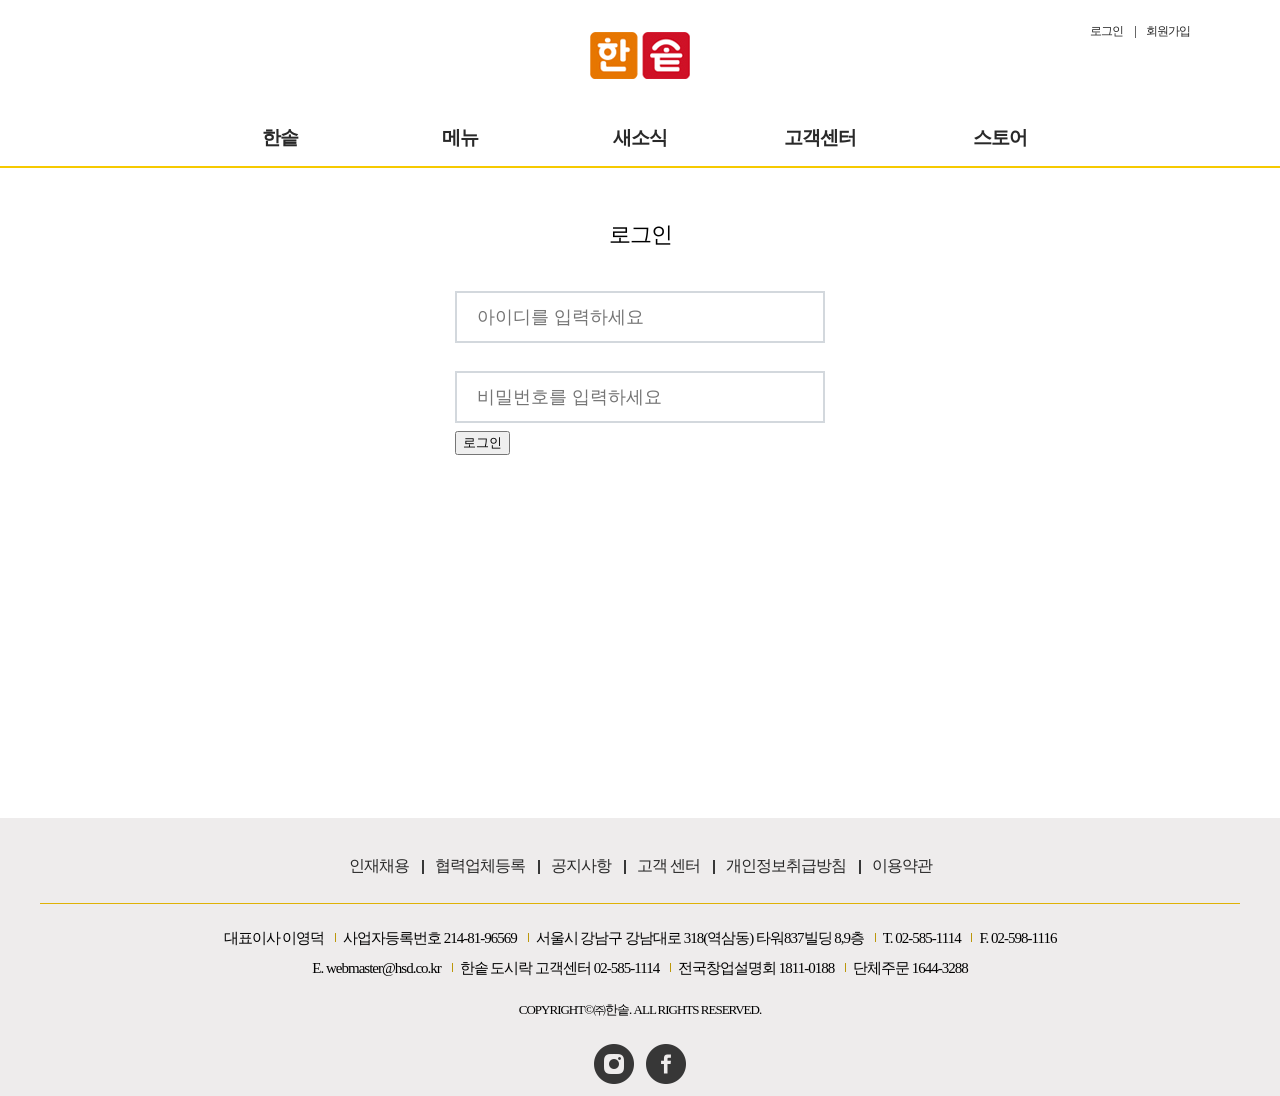
==== login.html @ be3bbb4a "login start" ====
<!DOCTYPE html>
<html lang="ko">
  <head>
    <meta charset="utf-8" />
    <meta http-equiv="X-UA-Compatible" content="IE=edge" />
    <title>hsd</title>
    <meta name="viewport" content="width=device-width, initial-scale=1" />

    <link
      rel="stylesheet"
      type="text/css"
      media="screen"
      href="css/index.css"
    />
    <link
      rel="stylesheet"
      type="text/css"
      media="screen"
      href="css/jquery.bxslider.css"
    />

    <script src="js/jquery-3.3.1.min.js"></script>
    <script src="js/jquery.bxslider.js"></script>
    <script src="js/index.js"></script>
    <script src="js/register.js"></script>
  </head>
  <body>
    <div id="wrap">
      <header>
        <div id="header">
          <h1>
            <a href="index.html">한솥도시락</a>
          </h1>
          <div id="nav">
            <h2 class="hide">주요메뉴</h2>
            <ul class="menu01">
              <li>
                <a href="#">한솥</a>
                <div class="dnav">
                  <ul>
                    <li><a href="#">스토리</a></li>
                  </ul>
                </div>
              </li>
              <li>
                <a href="#">메뉴</a>
                <div class="dnav">
                  <ul>
                    <li><a href="#">전체메뉴</a></li>
                    <li><a href="gfm.html">식재료이야기</a></li>
                  </ul>
                </div>
              </li>
              <li>
                <a href="#">새소식</a>
                <div class="dnav">
                  <ul>
                    <li><a href="#">한솥뉴스</a></li>
                    <li><a href="#">이벤트</a></li>
                  </ul>
                </div>
              </li>
              <li>
                <a href="#">고객센터</a>
                <div class="dnav">
                  <ul>
                    <li><a href="#">고객센터</a></li>
                    <li><a href="#">공지사항</a></li>
                  </ul>
                </div>
              </li>
              <li>
                <a href="#">스토어</a>
                <div class="dnav">
                  <ul>
                    <li><a href="#">주변점포찾기</a></li>
                  </ul>
                </div>
              </li>
            </ul>
          </div>
          <div class="nav_02">
            <ul class="menu02">
              <li class="bar"><a href="#">로그인</a></li>
              <li><a href="register.html">회원가입</a></li>
            </ul>
          </div>
        </div>
      </header>
      <div id="main">
        <div class="login_box">
          <h2>로그인</h2>
          <form
            name="login_form"
            action="php/login_ok.php"
            method="POST"
            class="input_area"
            id="inputForm"
          >
            <p>
              <input
                type="text"
                placeholder="아이디를 입력하세요"
                name="uid"
                id="uid"
              />
            </p>
            <div id="rst"></div>
            <p>
              <input
                type="password"
                placeholder="비밀번호를 입력하세요"
                name="pwd"
                id="pwd"
              />
            </p>

            <p class="btn_group">
              <button type="button" onclick="form_check(this.form)">
                로그인
              </button>
            </p>
            <!-- <p class="btn_group">
              <input
                type="submit"
                id="regiBtn"
                class="regiBtn"
                name="btnRegister"
                value="가입하기"
              />
            </p> -->
          </form>
        </div>
      </div>
      <div id="footer">
        <div class="footer_center">
          <div class="ft_menu">
            <ul>
              <li class="first_be"><a href="#">인재채용</a></li>
              <li><a href="#">협력업체등록</a></li>
              <li><a href="#">공지사항</a></li>
              <li><a href="#">고객 센터</a></li>
              <li><a href="#">개인정보취급방침</a></li>
              <li><a href="#">이용약관</a></li>
            </ul>
          </div>

          <div class="ft_info_wrap">
            <div class="ft_info">
              <span class="first_be">대표이사 이영덕</span>
              <span>사업자등록번호 214-81-96569</span>
              <span>서울시 강남구 강남대로 318(역삼동) 타워837빌딩 8,9층</span>
              <span>T. 02-585-1114</span>
              <span>F. 02-598-1116</span>
            </div>
            <div class="ft_info2">
              <span class="first_be">E. webmaster@hsd.co.kr</span>
              <span>한솥 도시락 고객센터 02-585-1114</span>
              <span>전국창업설명회 1811-0188</span>
              <span>단체주문 1644-3288</span>
            </div>

            <p class="copyright">
              COPYRIGHT<span>©</span>㈜한솥. ALL RIGHTS RESERVED.
            </p>

            <div class="ft_sns">
              <a
                href="https://www.instagram.com/hansot_official/"
                target="_blank"
                title="새 창 열림"
                class="sns_insta_02"
                ><span class="blind">instagram</span></a
              >
              <a
                href="https://www.facebook.com/hansotOfficial/?ref=ts&amp;fref=ts"
                target="_blank"
                class="sns_face_02"
                title="새 창 열림"
                ><span class="blind">facebook</span></a
              >
            </div>
          </div>
        </div>
      </div>
    </div>
  </body>
</html>
---- css/index.css ----
/* http://meyerweb.com/eric/tools/css/reset/ 
   v2.0 | 20110126
   License: none (public domain)
*/
@import url(//spoqa.github.io/spoqa-han-sans/css/SpoqaHanSans-kr.css);
@import url(//spoqa.github.io/spoqa-han-sans/css/SpoqaHanSans-jp.css);

html,
body,
div,
span,
applet,
object,
iframe,
h1,
h2,
h3,
h4,
h5,
h6,
p,
blockquote,
pre,
a,
abbr,
acronym,
address,
big,
cite,
code,
del,
dfn,
em,
img,
ins,
kbd,
q,
s,
samp,
small,
strike,
strong,
sub,
sup,
tt,
var,
b,
u,
i,
center,
dl,
dt,
dd,
ol,
ul,
li,
fieldset,
form,
label,
legend,
table,
caption,
tbody,
tfoot,
thead,
tr,
th,
td,
article,
aside,
canvas,
details,
embed,
figure,
figcaption,
footer,
header,
hgroup,
menu,
nav,
output,
ruby,
section,
summary,
time,
mark,
audio,
video {
  margin: 0;
  padding: 0;
  border: 0;
  font-size: 100%;
  vertical-align: baseline;
}
a {
  text-decoration: none;
  color: #282828;
}
ul,
li {
  list-style: none;
}
h1,
h2,
h3,
h4,
h5,
h6 {
  font-weight: normal;
  font-style: normal;
}
* {
  font-family: "Spoqa Han Sans", "Spoqa Han Sans JP", "Sans-serif";
}

body {
  /* font-family: "Spoqa Han Sans", "Spoqa Han Sans JP", "Sans-serif"; */
  font-size: 13px;
  line-height: 1.5;
  letter-spacing: -1px;
  direction: ltr;
}

.hide {
  position: absolute;
  left: -9999px;
  top: -9999px;
}

header {
  background: url(../images/header_back.png) left bottom repeat-x;
}
#header {
  width: 1200px;
  /* height: 167px; */
  /* overflow: hidden; */
  margin: auto;
  position: relative;
  margin-bottom: 0px;
  /* border-bottom: 200px #f2c000; */
}
#header h1 a {
  display: block;
  width: 100px;
  height: 47px;
  background: url(../images/logo10047.jpg) no-repeat center;
  text-indent: -9999px;
  /* position: absolute;
  top: 36px;
  left: 22px; */
  margin: auto;
  margin-top: 32px;
  box-sizing: border-box;
}

#nav {
  width: 1200px;
  margin: auto;
  margin-top: 25px;
  padding-bottom: 10px;
  box-sizing: border-box;
  text-align: center;
  position: relative;
  z-index: 10px;
  color: red;
}
#nav a:hover {
  color: #f2c000;
}
#nav > ul {
  display: inline-block;
}
#nav > ul > li {
  float: left;
  width: 180px;
  position: relative;
}
.dnav {
  position: absolute;
  z-index: 100;
  width: 180px;
  margin-top: 14px;
  background: #fff;
  height: 150px;
  display: none;
}
#nav > ul > li > a {
  font-size: 19px;
  color: #292929;
  font-weight: bold;
  letter-spacing: -0.04em;
  /* position: relative; */
  z-index: 3;
  padding-top: 20px;
  display: block;
}
.dnav ul li {
  font-size: 15px;
  margin-top: 10px;
}
.dnav ul li a {
  color: #666666;
}

#nav ul ul {
  display: none;
}

.nav_02 {
  position: absolute;
  font-size: 12px;
  top: -10px;
  right: 50px;
}
.menu02 li {
  float: left;
  /* margin-right: 32px; */
}
.nav_02 .bar::after {
  content: " | ";
  margin: 10px;
}

#main {
  position: relative;
  width: 100%;
}
.main_slide {
  width: 100%;
  height: 650px;
  overflow: hidden;
  position: relative;
  margin-bottom: 60px;
  box-sizing: border-box;
}

.event_01 {
  display: block;
  width: 1920px;
  height: 650px;
  background: url(../images/main_slide_01.jpg) no-repeat center;
  text-indent: -9999px;
  position: absolute;
  z-index: -1;
  margin-bottom: 44px;
}
.event_02 {
  display: block;
  width: 1920px;
  height: 650px;
  background: url(../images/main_slide_02.jpg) no-repeat center;
  text-indent: -9999px;
  position: absolute;
  z-index: -1;
  margin-bottom: 44px;
}
.event_03 {
  display: block;
  width: 1920px;
  height: 650px;
  background: url(../images/main_slide_03.jpg) no-repeat center;
  text-indent: -9999px;
  position: absolute;
  z-index: -1;
  margin-bottom: 44px;
}
.event_04 {
  display: block;
  width: 1920px;
  height: 650px;
  background: url(../images/main_slide_04.jpg) no-repeat center;
  text-indent: -9999px;
  position: absolute;
  z-index: -1;
  margin-bottom: 44px;
}

.best_menu {
  width: 1200px;
  margin: auto;
  overflow: hidden;
  margin-bottom: 50px;
}
.best_menu_box {
  overflow: hidden;
  margin-bottom: 20px;
}
.best_menu_box h2 {
  font-size: 38px;
  text-align: center;
  margin-bottom: 20px;
}

.tab {
  width: 1000px;
  margin: auto;
}
.tab li {
  position: relative;
  float: left;
  font-size: 18px;
  font-weight: bold;
  width: 250px;
  height: 52px;
  text-align: center;
  background-color: #f2f2f2;
}

.tab li a {
  line-height: 1em;
  position: absolute;
  top: 19px;
  left: 96px;
}

#onLi {
  background-color: #f2c000;
}

#onLi a {
  color: #ffffff;
}

.bm_premium {
  width: 1150px;
  margin: auto;
  /* height: 392px; */
}

.bm_premium li {
  width: 376px;
  height: 392px;
  float: left;
  background-color: #f2f2f2;
  position: relative;
  /* text-indent: -9999px; */
}
.pbm_02 {
  margin: 0 11px;
}

.pbm_01 a {
  display: block;
  width: 376px;
  height: 320px;
  background: url(../images/pbm_01.jpg) no-repeat center;
}
.bm_premium ul li p {
  line-height: 1em;
  text-align: center;
}
.mn_name {
  font-size: 19px;
  font-weight: bold;
  margin-top: 17px;
}
.v_name {
  font-size: 17px;
  margin-top: 8px;
}
.pbm_02 a {
  display: block;
  width: 376px;
  height: 320px;
  background: url(../images/pbm_02.jpg) no-repeat center;
}

.pbm_03 a {
  display: block;
  width: 376px;
  height: 320px;
  background: url(../images/pbm_03.jpg) no-repeat center;
}

.good_food_mat {
  width: 1170px;
  height: 450px;
  margin: auto;
  background-color: #f2f2f2;
  position: relative;
  overflow: hidden;
  margin-bottom: 50px;
}
.good_food_mat h2 {
  width: 800px;
  height: 450px;
  background: url(../images/good_food_mat.jpg) no-repeat;
  /* margin: 0 auto 15px; */
  text-indent: -9999px;
}
.gfm_text {
  position: absolute;
  top: 62px;
  left: 842px;
}

.gfm_text h3 {
  font-size: 38px;
  font-weight: bold;
  margin-bottom: 42px;
}

.gfm_text p {
  font-size: 15px;
}

.menu_bottom {
  width: 1200px;
  height: 340px;
  margin: auto;
  overflow: hidden;
  margin-bottom: 60px;
}

.news {
  width: 780px;
  height: 340px;
  float: left;
  margin: 0 18px;
  position: relative;
  background-color: #eeecec;
}

.news h2 {
  font-size: 40px;
  position: absolute;
  top: 67px;
  left: 65px;
}
.news h3 {
  font-size: 24px;
  position: absolute;
  top: 140px;
  left: 65px;
}
.news ul {
  position: absolute;
  top: 57px;
  left: 313px;
  font-size: 20px;
  line-height: 30px;
}
.news li {
  margin-bottom: 20px;
}
.find_store {
  width: 375px;
  height: 340px;
  float: left;
  background-color: #f2c000;
  color: white;
  position: relative;
}

.find_store h2 {
  position: absolute;
  font-size: 35px;
  top: 58px;
  left: 40px;
}
.find_store h3 {
  position: absolute;
  font-size: 20px;
  top: 141px;
  left: 40px;
}
.find_store_search {
  margin-top: 230px;
  margin-left: 40px;
}
.find_store_search input {
  width: 295px;
  height: 50px;
  border: solid 3px #ffffff;
  background: #ffffff;
  padding-left: 20px;
  font-size: 14px;
  box-sizing: border-box;
}
.find_store_search form {
  position: relative;
}
.find_store_search a {
  position: absolute;
  top: 12px;
  right: 55px;
  color: #464646;
}

/* footer */
#footer {
  position: relative;
  /* width: 1920px; */
  /* max-width: 100%; */
  width: 100%;
  background-color: #eeecec;
  height: 278px;
  box-sizing: border-box;
  /* display: block; */
}

.footer_center {
  width: 1200px;
  margin: 0 auto;
  text-align: center;
}

.ft_menu {
  padding-top: 40px;
  line-height: 120%;
}

.ft_menu ul li:before {
  content: "";
  display: inline-block;
  width: 2px;
  height: 14px;
  background-color: #373737;
  position: absolute;
  left: 0;
  top: 0;
  margin: 2px 0 0 0;
}
.first_be:before {
  display: none !important;
}

.ft_menu ul {
  /* width: 600px; */
  margin: 0 auto;
  /* overflow: hidden; */
  display: inline-block;
}

.ft_menu ul li {
  float: left;
  padding: 0 13px;
  position: relative;
  box-sizing: border-box;
  font-size: 16px;
  line-height: 100%;
}

.ft_info_wrap {
  padding-top: 15px;
  margin-top: 25px;
  border-top: 1px solid #dfb206;
}

.ft_info,
.ft_info2 {
  width: 1000px;
  margin: 0 auto;
  font-size: 15px;
}
.ft_info span,
.ft_info2 span {
  padding: 0 8px;
  margin-top: 12px;
  position: relative;
  display: inline-block;
  line-height: 100%;
}

.ft_info span::before,
.ft_info2 span::before {
  content: "";
  display: inline-block;
  width: 1px;
  height: 9px;
  background-color: #bc970a;
  position: absolute;
  left: 0;
  top: 0;
  margin: 2px 0 0 0;
}

.copyright {
  margin-top: 20px;
}

/* sns */
.ft_sns {
  width: 100px;
  margin: 0 auto;
  padding-top: 25px;
}

.ft_sns > a.sns_insta_02:before {
  content: "";
  background: url(../images/icon_sns_02.png) left top no-repeat;
  background-position: 0 0;
  background-size: 80px 40px;
}
.ft_sns > a.sns_face_02:before {
  content: "";
  background: url(../images/icon_sns_02.png) left top no-repeat;
  background-position: -40px 0;
  background-size: 80px 40px;
}
.ft_sns > a:before {
  content: "";
  display: inline-block;
  box-sizing: border-box;
  width: 40px;
  height: 40px;
}

.blind {
  overflow: hidden;
  position: absolute;
  width: 0;
  height: 0;
  text-indent: -9999px;
}
.ft_sns > a {
  display: inline-block;
  width: 40px;
  margin: 0 0 0 10px;
  height: 40px;
  box-sizing: border-box;
  text-align: left;
}

.ft_sns > a:first-child {
  margin: 0;
}

/*식재료 이야기 css*/
#gfm_wrap {
  width: 1600px;
  margin: auto;
}
#gfm_main_image {
  display: block;
  width: 1600px;
  height: 480px;
  background: url(../images/material_visual_01.jpg) no-repeat center;
  text-indent: -9999px;
}

#gfm_main_text {
  width: 1600px;
  height: 340px;
  background-color: #e2ddd6;
}
#gfm_main_kimchi,
#gfm_main_rice {
  display: none;
}

/* 회원가입 */
.register_box {
  padding-top: 50px;
  width: 1200px;
  height: 600px;
  margin: auto;
}

.register_box h2 {
  font-size: 22px;
  /* font-weight: bold; */
  text-align: center;
  margin-bottom: 40px;
}
.register_box > form > span {
  height: 50px;
  width: 370px;
}
.input_area {
  position: relative;
  width: 370px;
  height: 250px;
  margin: auto;
}
.input_area p {
  height: 52px;
  margin-bottom: 8px;
}

.input_area input {
  width: 370px;
  padding: 14px 20px 13px;
  border: 2px solid #d3d8dd;
  font-size: 18px;
  box-sizing: border-box;
}

.regiBtn {
  margin-top: 20px;
  color: #373737;
  background-color: #f6ca00;
  /* border: 2px solid #bcc2c9; */
  cursor: default;
  width: 366px;
  height: 48px;
}

.btn_group input {
  line-height: 48px;
  width: 100%;
  height: 52px;
  padding: 0;
  font-size: 16px;
}

#rst,
#rstId,
#rstPw,
#rstPwCheck,
#rstName,
#rstTel {
  width: 366px;
  height: 20px;
}
.redText {
  font-size: 12px;
  color: #ff6c00;
}
.blueText {
  font-size: 12px;
  color: #2482de;
}

/* 로그인 */

.login_box {
  padding-top: 50px;
  width: 1200px;
  height: 600px;
  margin: auto;
}

.login_box h2 {
  font-size: 22px;
  /* font-weight: bold; */
  text-align: center;
  margin-bottom: 40px;
}
.login_box > form > span {
  height: 50px;
  width: 370px;
}
/* .input_area {
  position: relative;
  width: 370px;
  height: 250px;
  margin: auto;
}
.input_area p {
  height: 52px;
  margin-bottom: 8px;
}

.input_area input {
  width: 370px;
  padding: 14px 20px 13px;
  border: 2px solid #d3d8dd;
  font-size: 18px;
  box-sizing: border-box;
} */

.btn_group input {
  line-height: 48px;
  width: 100%;
  height: 52px;
  padding: 0;
  font-size: 16px;
}
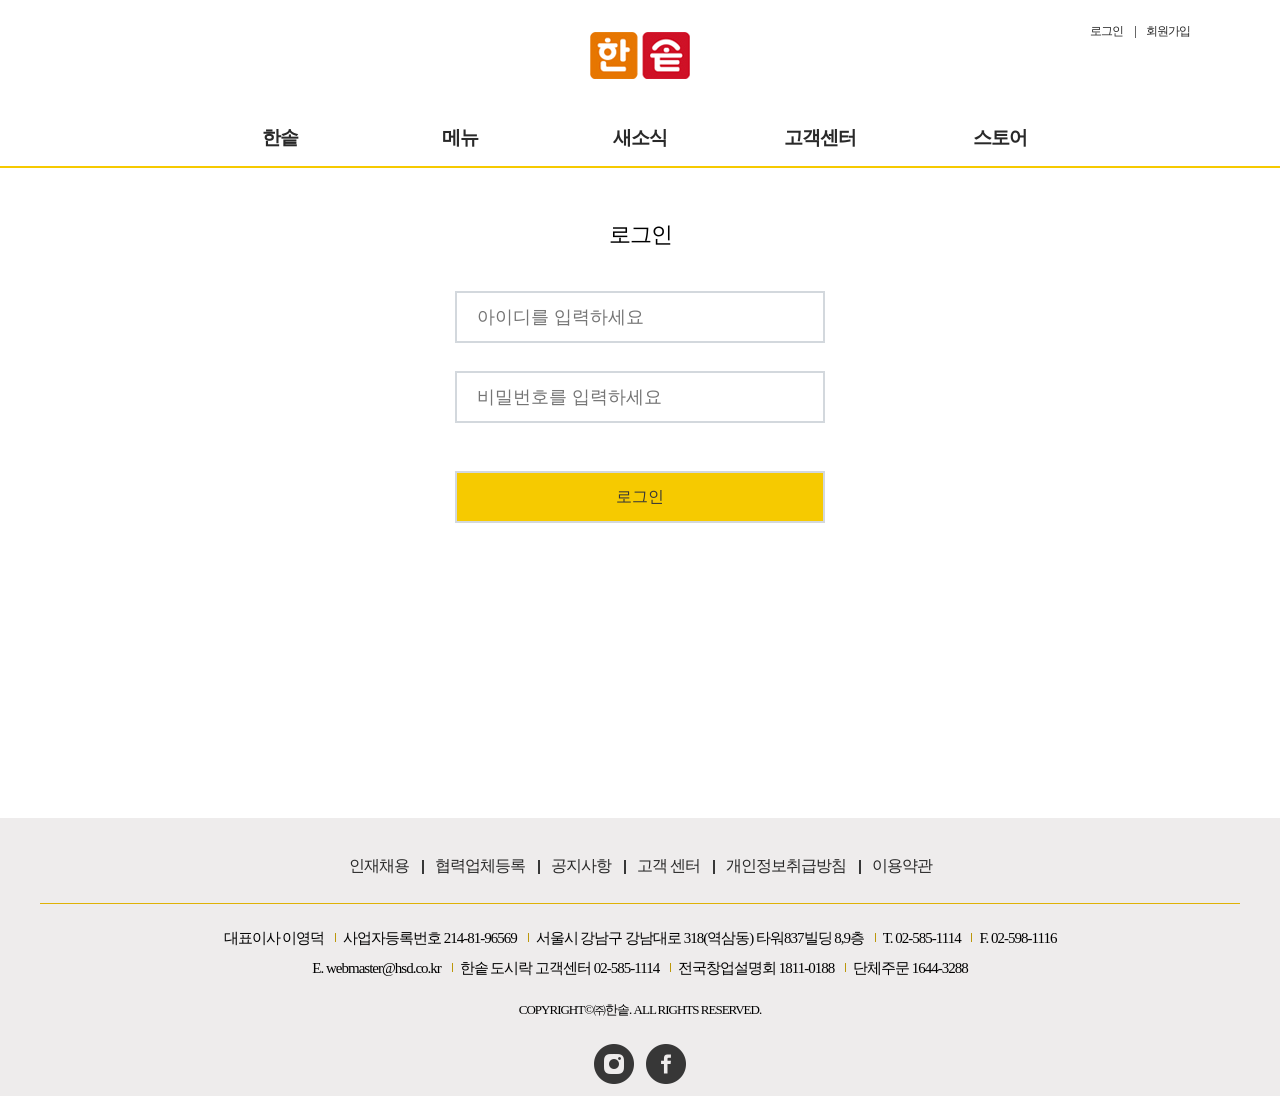
==== commit b39b4415: "tabmenu start" ====
--- a/login.html
+++ b/login.html
@@ -23,6 +23,7 @@
     <script src="js/jquery.bxslider.js"></script>
     <script src="js/index.js"></script>
     <script src="js/register.js"></script>
+    <script src="js/login.js"></script>
   </head>
   <body>
     <div id="wrap">
@@ -95,7 +96,7 @@
             action="php/login_ok.php"
             method="POST"
             class="input_area"
-            id="inputForm"
+            id="loginForm"
           >
             <p>
               <input
@@ -114,21 +115,23 @@
                 id="pwd"
               />
             </p>
+            <div id="rst"></div>
 
-            <p class="btn_group">
+            <!-- <p class="btn_group">
               <button type="button" onclick="form_check(this.form)">
                 로그인
               </button>
-            </p>
-            <!-- <p class="btn_group">
+            </p> -->
+
+            <p class="btn_group">
               <input
                 type="submit"
-                id="regiBtn"
-                class="regiBtn"
-                name="btnRegister"
-                value="가입하기"
+                id="loginBtn"
+                class="loginBtn"
+                name="btnLogin"
+                value="로그인"
               />
-            </p> -->
+            </p>
           </form>
         </div>
       </div>
--- a/css/index.css
+++ b/css/index.css
@@ -234,7 +234,7 @@
   box-sizing: border-box;
 }
 
-.event_01 {
+/* .event_01 {
   display: block;
   width: 1920px;
   height: 650px;
@@ -273,7 +273,7 @@
   position: absolute;
   z-index: -1;
   margin-bottom: 44px;
-}
+} */
 
 .best_menu {
   width: 1200px;
@@ -760,10 +760,22 @@
   box-sizing: border-box;
 } */
 
-.btn_group input {
+.loginBtn {
+  margin-top: 20px;
+  color: #373737;
+  background-color: #f6ca00;
+  /* border: 2px solid #bcc2c9; */
+  cursor: default;
+  width: 366px;
+  height: 48px;
+}
+
+/* 
+.btn_group button {
+  margin-top: 20px;
   line-height: 48px;
   width: 100%;
   height: 52px;
   padding: 0;
   font-size: 16px;
-}
+} */
